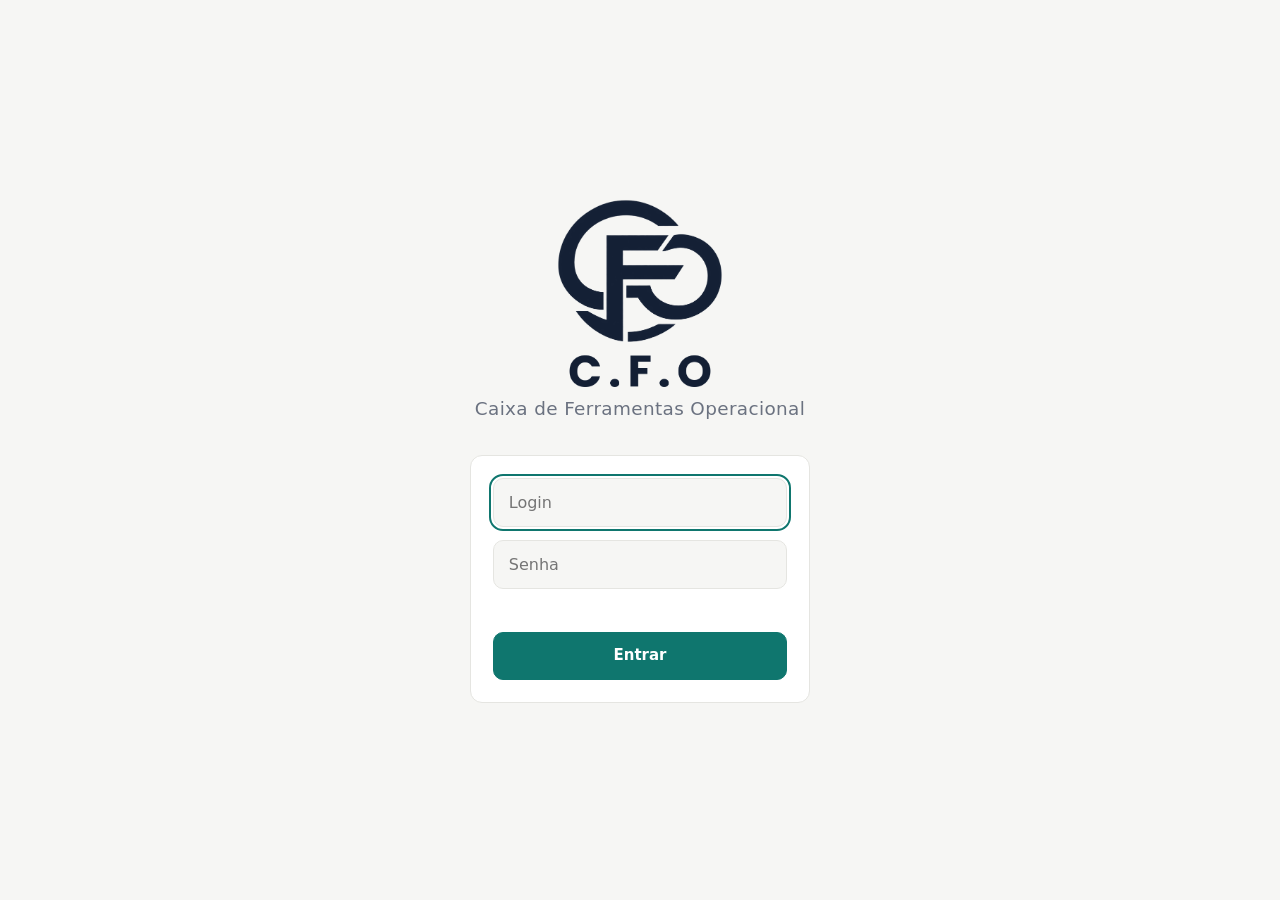
==== index.html @ c69ec6f8 "Add files via upload" ====
<!DOCTYPE html>
<html lang="pt-BR">
<head>
<meta charset="utf-8">
<meta name="viewport" content="width=device-width,initial-scale=1,viewport-fit=cover">
<title>C.F.O - Caixa de Ferramentas Operacional</title>
<meta name="theme-color" content="#0e1013" media="(prefers-color-scheme: dark)">
<meta name="theme-color" content="#f6f6f4" media="(prefers-color-scheme: light)">
<link rel="icon" type="image/png" sizes="64x64" href="[data-uri]">
<link rel="apple-touch-icon" href="[data-uri]">
<link rel="stylesheet" href="style.css?v=20261104r">
</head>
<body>
<div class="app">
  <aside class="rail" id="rail"></aside>
  <header class="bar">
    <button class="ico" id="back" aria-label="Voltar" hidden></button>
    <div class="crumb" id="crumb"></div>
    <div class="topbtns"><button id="imp" class="ghost">Importar planilhas</button><button id="env" class="ghost">☁️ Nuvem</button><button id="envS" class="ghost" hidden>☁️ Nuvem</button><button id="wlbtn" class="ghost">🔄 Sincronizar WL</button><button id="regbtn" class="ghost" hidden>📋 Registros</button></div>
    <button class="ico" id="more" aria-label="Mais opções"></button>
    <button class="ico" id="cfg" aria-label="Configurações" title="Configurações"></button>
  </header>
  <main id="home"></main>
  <nav class="tabbar" id="tabbar"></nav>
</div>
<div id="screens"></div>
<div class="fan" id="fan" role="menu"><div class="fl" id="fl"></div></div>

<!-- As bibliotecas de Excel (XLSX e ExcelJS) agora são baixadas só quando necessário: veja CFO.lib em core.js -->

<!-- Núcleo (manter nesta ordem) -->
<script src="core.js?v=20261104h"></script>
<script src="icones.js?v=20261103a"></script>
<script src="logo-dados.js?v=20261103b"></script>
<script src="login.js?v=20261103a"></script>
<script src="setores.js?v=20261031a"></script>
<script src="regras.js?v=20261103a"></script>
<script src="exportar.js?v=20261104r"></script>
<script src="planilhas.js?v=20261104q"></script>
<script src="importar-pasta.js?v=20261031a"></script>
<script src="supabase-config.js?v=20261031a"></script>
<script src="supabase-import.js?v=20261031a"></script>
<script src="supabase-enviar.js?v=20261031a"></script>
<script src="supabase-sync.js?v=20261101a"></script>
<script src="setor-sync.js?v=20261101a"></script>

<!-- Funções: um arquivo para cada. Para criar uma nova, adicione uma linha aqui -->
<script src="epi.js?v=20261104q"></script>
<script src="historico-movimentacao.js?v=20261031a"></script>
<script src="contratos.js?v=20261103g"></script>
<script src="requisicoes.js?v=20261104k"></script>
<script src="recebimento.js?v=20261103e"></script>
<script src="epis-por-contrato.js?v=20261103g"></script>
<script src="calculos-extras.js?v=20261103m"></script>
<script src="controle-gastos.js?v=20261103m"></script>
<script src="controle-mensal.js?v=20261103k"></script>
<script src="valores-epi.js?v=20261104q"></script>
<script src="foto-separacao.js?v=20261031a"></script>
<script src="gerador-identificacao.js?v=20261031a"></script>
<script src="contagem-estoque.js?v=20261031a"></script>
<script src="mapa-almoxarifado.js?v=20261031a"></script>
<script src="mapa-livre.js?v=20261031a"></script>
<script src="wl-config.js?v=20261031a"></script>
<script src="wl-sync.js?v=20261104q"></script>
<script src="automacao-nf.js?v=20261104q"></script>
<script src="painel.js?v=20261103g"></script>
<script src="online.js?v=20261031a"></script>
<script src="config-perfis.js?v=20261104r"></script>
<script src="registros.js?v=20261103h"></script>
<script src="notas-agenda.js?v=20261103i"></script>
<script src="assistente.js?v=20261103i"></script>

<!-- Gavetas e inicialização (sempre por último) -->
<script src="app.js?v=20261104p"></script>
</body>
</html>
---- style.css ----
/* ===== 1. Tokens (tema claro/escuro) ===== */
:root{--bg:#f6f6f4;--panel:#fff;--panel2:#eef3f2;--line:#e5e5e1;--accent:#0f766e;--on-accent:#fff;--text:#16181d;--muted:#6b7280;--warn:#b45309;--r:12px;--shadow:0 12px 32px rgba(16,24,40,.12);--rail-w:248px;--bar-h:64px;--tab-h:0px;
  box-sizing:border-box;padding-top:env(safe-area-inset-top,0px)}
@media (prefers-color-scheme:dark){:root:not([data-theme="light"]){--bg:#0e1013;--panel:#16191e;--panel2:#1d2229;--line:#262a31;--accent:#3dbfb3;--on-accent:#06201d;--text:#eceef2;--muted:#8d95a3;--warn:#f5b84a;--shadow:0 12px 32px rgba(0,0,0,.55)}}
:root[data-theme="dark"]{--bg:#0e1013;--panel:#16191e;--panel2:#1d2229;--line:#262a31;--accent:#3dbfb3;--on-accent:#06201d;--text:#eceef2;--muted:#8d95a3;--warn:#f5b84a;--shadow:0 12px 32px rgba(0,0,0,.55)}
html{scroll-padding-top:env(safe-area-inset-top,0px)}
/* ===== 2. Base ===== */
*{box-sizing:border-box;margin:0}
html,body{height:100%}
body{font:15px/1.45 system-ui,-apple-system,"Segoe UI",Roboto,sans-serif;background:var(--bg);color:var(--text);overflow:hidden;-webkit-font-smoothing:antialiased}
button{font:inherit;color:var(--on-accent);cursor:pointer;border:1px solid var(--accent);background:var(--accent);padding:.55rem .9rem;border-radius:10px}
button.danger:hover{border-color:#e5646b;color:#ff9aa0}
button.ghost{background:transparent;border-color:var(--line);color:var(--text)}
button.link,.act button,.x,.tabs button:not(.on),.subtabs button:not(.on){color:var(--text)}
button:focus-visible,input:focus-visible,select:focus-visible{outline:2px solid var(--accent);outline-offset:2px}
input,select,textarea{font:inherit;color:var(--text);background:var(--bg);border:1px solid var(--line);border-radius:10px;padding:.55rem .7rem;width:100%}
/* ===== 3. Estrutura (menu lateral, barra superior, barra inferior) ===== */
svg{width:20px;height:20px;flex:none;fill:none;stroke:currentColor;stroke-width:1.6;stroke-linecap:round;stroke-linejoin:round}
.app{height:100%;display:grid;grid-template-columns:var(--rail-w) 1fr;grid-template-rows:auto 1fr}
.rail{grid-row:1/3;display:flex;flex-direction:column;gap:4px;padding:20px 14px;border-right:1px solid var(--line);background:var(--panel)}
.brand{display:flex;align-items:center;gap:10px;padding:4px 10px 22px;font-weight:650;letter-spacing:.02em}
.brand small{display:block;font-weight:400;font-size:11px;color:var(--muted);letter-spacing:0;line-height:1.2}
.nav{display:flex;align-items:center;gap:12px;width:100%;padding:10px 12px;border:0;border-radius:10px;background:transparent;color:var(--muted);text-align:left;transition:background .15s,color .15s}
.nav:hover{background:var(--bg);color:var(--text)}
.nav.on,.nav[aria-expanded="true"]{background:var(--panel2);color:var(--accent)}
.nav b{font-weight:550;font-size:14px;flex:1}
.nav .chev{width:16px;height:16px;opacity:.5}
.rail .sp{flex:1}
.ver{padding:10px;border-top:1px solid var(--line);margin-top:8px;color:var(--muted);font-size:12px}
.bar{position:relative;z-index:20;display:flex;align-items:center;gap:12px;min-height:var(--bar-h);padding:12px 32px;border-bottom:1px solid var(--line);background:var(--bg)}
.crumb{flex:1;min-width:0;font-size:14px;color:var(--muted);white-space:nowrap;overflow:hidden;text-overflow:ellipsis}
.crumb b{color:var(--text);font-weight:600}
.topbtns{display:flex;gap:8px;align-items:center}
.topbtns button{padding:.45rem .8rem;font-size:14px}
.ico{width:38px;height:38px;padding:0;border-radius:10px;display:grid;place-items:center;border:1px solid var(--line);background:var(--panel);color:var(--muted)}
.ico:hover{color:var(--text)}
#back[hidden]{display:none}
#home{overflow:auto;min-height:0;padding:32px}
.wrap{max-width:1120px;margin:0 auto}
.wrap h1{font-size:26px;font-weight:650;letter-spacing:-.01em}
.sub{color:var(--muted);margin-top:2px}
.cols{display:grid;grid-template-columns:repeat(auto-fit,minmax(260px,1fr));gap:16px;margin-top:24px}
.cols .card h3{font-size:15px;font-weight:600;display:flex;align-items:center;gap:10px}
.cols .card h3 svg{color:var(--accent)}
.short{display:flex;flex-direction:column;gap:2px;margin-top:10px}
.short button{display:flex;justify-content:space-between;align-items:center;margin:0 -10px;padding:9px 10px;border:0;border-radius:8px;background:transparent;color:var(--text);font-size:14px;text-align:left}
.short button:hover{background:var(--bg)}
.short svg{width:14px;height:14px;opacity:.4}
.tabbar{display:none}
.short button:disabled,.fan.open .fi:disabled{opacity:.45;cursor:not-allowed}
.short button:disabled:hover{background:transparent}
.fi:disabled:hover{border-color:var(--line);color:var(--text)}
/* ===== 4. Telas das funções (abrem sobre a área principal) ===== */
.screen{position:fixed;top:var(--bar-h);left:var(--rail-w);right:0;bottom:0;background:var(--bg);overflow:auto;z-index:10}
.screen>header{display:none}
.body{padding:28px 32px;max-width:1120px;margin:auto}
/* ===== 5. Hub de subgavetas ===== */
.hub{position:relative;width:min(94vw,calc(100dvh - 120px));max-width:900px;aspect-ratio:1;margin:0 auto;container-type:inline-size}
.core{position:absolute;left:50%;top:50%;width:30%;aspect-ratio:1;transform:translate(-50%,-50%);display:grid;place-items:center;text-align:center;font-weight:700;font-size:max(12px,3.6cqw);background:var(--panel2);border:2px solid var(--accent);border-radius:var(--r);padding:.4rem}
.orb{position:absolute;width:26%;aspect-ratio:1;transform:translate(-50%,-50%);border-radius:50%;padding:.3rem;font-size:max(10px,3.2cqw);line-height:1.15;background:var(--panel);border:1px solid var(--accent)}
.orb:hover{background:var(--accent)}
.orb.off{border:1px dashed var(--line);color:var(--muted);cursor:default;background:transparent}
/* ===== 6. Planilhas ===== */
.cards{display:grid;grid-template-columns:repeat(auto-fit,minmax(130px,1fr));gap:.7rem;margin-bottom:1rem}
.card{background:var(--panel);border:1px solid var(--line);border-radius:var(--r);padding:.8rem}
.card small{color:var(--muted)}.card b{display:block;font-size:1.4rem;margin-top:.2rem}
.card.warn b{color:var(--warn)}
.bar{display:flex;flex-wrap:wrap;gap:.5rem;margin-bottom:.8rem}
.bar input[type=search]{flex:1;min-width:140px}
.tw{overflow-x:auto;border:1px solid var(--line);border-radius:var(--r)}
table{width:100%;border-collapse:collapse;font-size:.9rem}
th,td{padding:.6rem .7rem;text-align:left;border-bottom:1px solid var(--line);white-space:nowrap}
th{background:var(--panel);color:var(--muted);font-weight:600}
.act{text-align:right}.act button{padding:.25rem .5rem;margin-left:.2rem;background:transparent;border-color:var(--line)}
.empty{text-align:center;color:var(--muted);padding:1.5rem}
.log{margin-top:1rem;color:var(--muted);font-size:.85rem}.log li{margin-left:1rem}
/* ===== 7. Diálogo ===== */
dialog{margin:auto;width:min(92vw,420px);background:var(--panel);color:var(--text);border:1px solid var(--accent);border-radius:var(--r);padding:1.2rem}
dialog::backdrop{background:rgba(3,8,18,.7)}
dialog label{display:block;margin:.6rem 0;color:var(--muted);font-size:.85rem}
dialog label>*{margin-top:.25rem;color:var(--text)}
.row{display:flex;justify-content:flex-end;gap:.5rem;margin-top:1rem}

/* ===== 8. Hub centralizado na tela ===== */
.body.center{display:flex;align-items:center;justify-content:center;min-height:calc(100dvh - 64px);max-width:none}

/* ===== 9. Foto de Separação ===== */
.foto{display:flex;gap:.8rem;align-items:center;padding:.6rem;margin-bottom:.6rem;background:var(--panel);border:1px solid var(--line);border-radius:var(--r);cursor:pointer}
.foto:hover{border-color:var(--accent)}
.foto img{width:84px;height:84px;object-fit:cover;border-radius:10px;flex:none}
.full img,.prev{display:block;max-width:100%;max-height:70vh;margin:0 auto;border-radius:10px}
.full p{margin:.8rem 0}
.btn{display:inline-block;padding:.55rem .9rem;border-radius:10px;background:var(--accent);color:var(--text);text-decoration:none}

/* ===== 10. Gerador de Identificação ===== */
.ed label{display:block;margin:.9rem 0 .3rem;color:var(--muted);font-size:.85rem}
.ed .ck{display:flex;gap:.5rem;align-items:center;margin:0;padding:.35rem;color:var(--text)}
.ed .ck input{width:auto}.ed .ck span{color:var(--muted);font-size:.8rem}
.rowin{display:flex;gap:.4rem;margin-bottom:.4rem}.rowin button{padding:.3rem .6rem}
.photo{display:flex;gap:.8rem;align-items:center}
.photo img{width:96px;height:96px;object-fit:contain;background:#fff;border-radius:10px}
.clist{max-height:240px;overflow:auto;border:1px solid var(--line);border-radius:10px;padding:.3rem;margin-bottom:.6rem}
.pv{overflow:hidden}.pv .fp{transform-origin:top left}
/* Ficha A4 (modelo do PDF) */
.fp{width:794px;box-sizing:border-box;padding:48px 60px;background:#fff;color:#0f172a;font-family:Arial,Helvetica,sans-serif;-webkit-print-color-adjust:exact;print-color-adjust:exact}
.fp h1{margin:0 0 16px;padding-bottom:14px;text-align:center;font-size:25px;border-bottom:2px solid #0f172a}
.fp-row{display:grid;gap:14px;margin-bottom:14px}
.fp-row.fp-top{grid-template-columns:1fr 1fr;height:292px}
.fp-row.fp-bottom{grid-template-columns:325fr 439fr;min-height:325px}
.fp-box{border:2px solid #0f172a;border-radius:10px;padding:12px;overflow:hidden;box-sizing:border-box}
.fp-box h2{margin:0 0 12px;padding-bottom:6px;border-bottom:3px solid #2563eb;font-size:15px;letter-spacing:.03em}
.fp-photo{display:flex;flex-direction:column;padding:8px}
/* A foto fica dentro da caixa, de qualquer tamanho: posição absoluta evita que a imagem "empurre" a caixa e seja cortada */
.fp-img{flex:1;min-height:0;position:relative}
.fp-img img{position:absolute;inset:0;margin:auto;max-width:100%;max-height:100%;width:auto;height:auto;object-fit:contain}
.fp-ca{margin-top:8px;padding:8px;background:#0f172a;color:#fff;text-align:center;font-weight:700;font-size:20px;letter-spacing:.06em;border-radius:6px}
.fp ol{margin:0;padding:0;list-style:none;counter-reset:n}
.fp ol li{counter-increment:n;margin:0 0 10px;font-weight:700;font-size:16px}
.fp ol li::before{content:counter(n) ". "}
.fp ul{margin:0;padding-left:18px;font-size:12.5px;line-height:1.35}.fp ul li{margin-bottom:12px}
.fp-chips{display:grid;grid-template-columns:repeat(5,1fr);gap:6px}
.fp-chips span{padding:5px 0;background:#eef3fb;border:1px solid #d5deee;border-radius:5px;text-align:center;font-weight:700;font-size:11px}
.fp-rev{width:270px;margin:0 0 0 auto;padding:6px 10px;border:1.5px solid #0f172a;border-radius:6px;text-align:center;font-weight:700;font-size:16px}
/* Impressão: só a ficha, em A4 */
#printArea{display:none}
@media print{@page{size:A4;margin:0}body>*:not(#printArea){display:none!important}#printArea{display:block}html,body{display:block;background:#fff;min-height:0!important;height:auto!important;overflow:visible}#printArea{break-after:avoid;page-break-after:avoid}}

/* ===== 11. Requisições e EPIs por contrato ===== */
.sec{margin:1.4rem 0 .6rem;font-size:1rem}
details{background:var(--panel);border:1px solid var(--line);border-radius:var(--r);padding:.6rem .8rem;margin-bottom:.5rem}
summary{cursor:pointer}details .tw{margin-top:.6rem}
.chk{display:flex;align-items:center;gap:.4rem;color:var(--muted);font-size:.85rem}.chk input{width:auto}
/* Tabelas: nome do item quebra em várias linhas (cabe melhor no celular) */
td:first-child{white-space:normal;min-width:130px}
.tw table{font-size:.82rem}.tw th,.tw td{padding:.5rem .45rem}

.bar select{width:auto;flex:none}

/* Resumo do solicitante: nome à esquerda, valor gasto à direita */
summary.sum{display:flex;justify-content:space-between;align-items:center;gap:1.5rem;list-style:none}
summary.sum::-webkit-details-marker{display:none}
summary.sum .val{color:var(--accent);font-weight:700;white-space:nowrap;margin-left:auto}

/* ===== 12. Controle de gastos ===== */
.tabs{display:flex;flex-wrap:wrap;gap:.5rem;margin-bottom:.8rem;align-items:center}.tabs button.on{background:var(--accent);border-color:var(--accent)}
.chart svg{display:block;max-width:none}
/* Ranking: nome completo (quebra em linhas) + valor na mesma linha, barra embaixo */
.hbars{display:grid;gap:.7rem;margin-bottom:.8rem}
.hb{display:grid;grid-template-columns:1fr auto;column-gap:.6rem;row-gap:.25rem;align-items:baseline;font-size:.82rem}
.hl{grid-column:1;overflow-wrap:anywhere;line-height:1.25}
.hv{grid-column:2;color:var(--muted);white-space:nowrap;text-align:right}
.ht{grid-column:1/-1;height:.55rem;background:var(--panel);border:1px solid var(--line);border-radius:6px;overflow:hidden}
.ht i{display:block;height:100%;background:var(--accent)}
.tw+h3.sec{margin-top:1.6rem}
.topbtns{display:flex;flex-wrap:wrap;gap:.5rem;justify-content:flex-end}
.chart{margin-bottom:.8rem}
.legend{display:flex;flex-wrap:wrap;gap:.9rem;font-size:.8rem;color:var(--muted);margin-bottom:.4rem}
.legend i{display:inline-block;width:.8rem;height:.8rem;border-radius:3px;margin-right:.35rem;vertical-align:-1px}
.up{color:#4cc38a}.down{color:#ff8a8f}
.card small.up,.card small.down{display:block}
.tag{display:inline-block;padding:.1rem .5rem;border-radius:999px;border:1px solid var(--line);font-size:.75rem;color:var(--muted)}
.tag.bad{color:#ff8a8f;border-color:#ff8a8f}.tag.warn{color:var(--warn);border-color:var(--warn)}.tag.ok{color:#4cc38a;border-color:#4cc38a}
table.heat td{text-align:center;font-size:.75rem;min-width:52px}table.heat td:first-child{text-align:left;background:none}
.card small{display:block}

/* ===== Controle de gastos: painéis em grade ===== */
.kpis{grid-template-columns:repeat(auto-fit,minmax(150px,1fr));margin-bottom:1rem}
.kpis .card{padding:.7rem .8rem}.kpis .card b{font-size:1.2rem}.kpis .card small:last-child{margin-top:.2rem}
.dash{display:grid;grid-template-columns:repeat(12,minmax(0,1fr));gap:1rem}
.pn{grid-column:span 12;background:var(--panel);border:1px solid var(--line);border-radius:var(--r);padding:.9rem 1rem;min-width:0}
.pn.w8{grid-column:span 8}.pn.w4{grid-column:span 4}.pn.w6{grid-column:span 6}
.pn>header{display:flex;justify-content:space-between;align-items:center;gap:.6rem;flex-wrap:wrap;margin-bottom:.7rem}
.pn>header h3{font-size:.95rem}.pn>header small{color:var(--muted)}
.pn .tw{border:0;border-radius:0}
.pn .chart{border:0}
.pn .hbars{margin-bottom:0}
.scroll{max-height:380px;overflow:auto;border:1px solid var(--line);border-radius:10px}
.scroll table th{position:sticky;top:0;z-index:1}
.subtabs{display:flex;flex-wrap:wrap;gap:.35rem}
.subtabs button{padding:.3rem .7rem;font-size:.82rem;border-radius:999px}.subtabs button.on{background:var(--accent);border-color:var(--accent)}
.sit{display:grid;grid-template-columns:repeat(auto-fit,minmax(70px,1fr));gap:.5rem;text-align:center}
.sit>div{background:var(--bg);border:1px solid var(--line);border-radius:10px;padding:.5rem .3rem}.sit b{display:block;font-size:1.3rem;margin-bottom:.2rem}
.urg{margin-top:.7rem;display:grid;gap:.35rem;font-size:.82rem}
.urg>div{display:flex;justify-content:space-between;align-items:flex-start;gap:.6rem;border-bottom:1px solid var(--line);padding-bottom:.3rem}
.urg span{overflow-wrap:anywhere}.urg small{color:var(--muted);text-align:right}
@media(max-width:860px){.pn.w8,.pn.w4,.pn.w6{grid-column:span 12}}
[hidden]{display:none!important}

/* ===== Exportar (Excel/PDF) e importar ===== */
.bar .exp{margin-left:auto;display:flex;gap:.5rem}
dialog.imp button{display:block;width:100%;margin-top:.5rem;text-align:left}
dialog.imp .log{margin:.2rem 0 .6rem}
dialog.imp button.ghost{text-align:center}
/* Relatório de impressão do Controle de gastos (A4 paisagem) */
.rel{font-family:Arial,Helvetica,sans-serif;color:#0f172a;background:#fff;font-size:10pt;-webkit-print-color-adjust:exact;print-color-adjust:exact}
.rel h1{font-size:16pt;margin:0 0 .2rem}.rel h2{font-size:12pt;margin:1rem 0 .4rem;border-bottom:2px solid #2563eb;padding-bottom:.2rem}.rel h3{font-size:10.5pt;margin:0;break-after:avoid}
.rel .meta{color:#475569;font-size:9pt;margin:.15rem 0}
.rel .cards{display:grid;grid-template-columns:repeat(3,1fr);gap:6px;margin:.6rem 0}
.rel .card{background:#f1f5f9;border:1px solid #cbd5e1;border-radius:6px;padding:6px 8px;break-inside:avoid}
.rel .card small{color:#475569;font-size:8pt}.rel .card b{font-size:12pt;color:#0f172a;margin-top:2px}
.rel .dash{display:grid;grid-template-columns:repeat(12,1fr);gap:8px;grid-auto-flow:dense}
.rel .pn{grid-column:span 6;background:#fff;border:1px solid #cbd5e1;border-radius:6px;padding:8px;break-inside:avoid}
.rel .pn.w8,.rel .pn.w12{grid-column:span 12}
.rel .pn>header{margin-bottom:6px}.rel .pn>header small{color:#475569}
.rel .tw{overflow:visible;border:0}
.rel .tw svg{min-width:0!important;width:100%!important;max-width:100%}
.rel .legend{color:#475569}
.rel table{font-size:8pt}.rel th,.rel td{white-space:normal;border-bottom:1px solid #e2e8f0;padding:3px 5px;color:#0f172a}
.rel th{background:#e2e8f0;color:#334155}.rel thead{display:table-header-group}.rel tr{break-inside:avoid}
.rel table.heat td{min-width:0;font-size:7pt}
.rel .ht{background:#e2e8f0;border-color:#cbd5e1}.rel .hv{color:#475569}
.rel .sit>div{background:#f8fafc;border-color:#cbd5e1}
.rel .urg>div{border-color:#e2e8f0}.rel .urg small{color:#475569}
.rel .tag{color:#475569;border-color:#94a3b8}.rel .tag.bad{color:#b91c1c;border-color:#b91c1c}.rel .tag.warn{color:#b45309;border-color:#b45309}.rel .tag.ok{color:#15803d;border-color:#15803d}
.rel .up{color:#15803d}.rel .down{color:#b91c1c}
.rel .log{color:#475569;font-size:8pt}
.rel .sub{margin:.8rem 0 .3rem;font-size:10.5pt;font-weight:700;break-after:avoid}

/* ===== 13. Contagem de estoque ===== */
.big{display:block;width:100%;padding:1rem;margin-bottom:1rem;font-size:1.05rem;font-weight:600}
.up{color:#4cd08a}.dn{color:#ff6b73}.card.up b{color:#4cd08a}.card.dn b{color:#ff6b73}
.nv{display:inline-block;padding:0 .4rem;border-radius:6px;background:var(--accent);font-size:.7rem;vertical-align:middle}
.crow{display:flex;gap:.8rem;align-items:center;justify-content:space-between;padding:.6rem .8rem;margin-bottom:.5rem;background:var(--panel);border:1px solid var(--line);border-radius:var(--r)}
.crow small{color:var(--muted)}.crow input{width:110px;flex:none;text-align:right}
.sticky-bot{position:sticky;bottom:0;padding:.7rem 0;background:var(--bg)}.sticky-bot button{width:100%;padding:.8rem}
.foto.cnt{justify-content:space-between}.foto.cnt small{color:var(--muted)}.vr{font-weight:700;white-space:nowrap}
.gr{background:var(--panel);border:1px solid var(--line);border-radius:var(--r);padding:.4rem;margin-bottom:.8rem}.gr svg{display:block;width:100%;height:auto}
/* PDF da contagem (impressão A4 com fundo branco) */
.cnt-pdf{padding:14mm;color:#111;font-family:Arial,Helvetica,sans-serif;font-size:11px}
.cnt-pdf h1{font-size:20px;margin:0}.cnt-pdf .sub{color:#555;margin:2px 0 12px}.cnt-pdf h2{font-size:14px;margin:14px 0 6px}
.cnt-pdf .gr{background:#fff;border:0;padding:0;margin-bottom:10px;break-inside:avoid}
.cnt-pdf table{width:100%;border-collapse:collapse}.cnt-pdf thead{display:table-header-group}.cnt-pdf tr{break-inside:avoid}
.cnt-pdf th,.cnt-pdf td{padding:3px 5px;border-bottom:1px solid #ccc;color:#111;font-size:10px;white-space:normal;text-align:left}
.cnt-pdf th{background:#e6ecf7;font-weight:700}.cnt-pdf td.n{text-align:right}
@media print{.cnt-pdf{-webkit-print-color-adjust:exact;print-color-adjust:exact}}


/* ===== 14. Leque ===== */
.fan{position:fixed;z-index:30;left:0;top:0;width:260px;visibility:hidden;pointer-events:none}
.fan.open{visibility:visible;pointer-events:auto}
.fl{position:relative;display:flex;flex-direction:column;gap:8px;padding-left:22px}
.fl::before{content:"";position:absolute;left:0;top:22px;bottom:22px;width:1.5px;background:var(--accent);opacity:.55;transform-origin:top;transform:scaleY(0);transition:transform .28s ease}
.fan.open .fl::before{transform:none}
.fi{position:relative;display:flex;align-items:center;gap:10px;min-height:44px;width:100%;padding:0 14px;border-radius:10px;background:var(--panel);color:var(--text);border:1px solid var(--line);box-shadow:var(--shadow);font-size:14px;text-align:left;opacity:0;transform:translateX(-12px) scale(.96);transform-origin:left center;transition:opacity .2s ease,transform .2s ease,border-color .15s;transition-delay:var(--d,0ms)}
.fi::before{content:"";position:absolute;left:-22px;top:50%;width:22px;height:1.5px;background:var(--accent);opacity:.55}
.fan.open .fi{opacity:1;transform:none}
.fi:hover{border-color:var(--accent);color:var(--accent)}
.fi svg{width:16px;height:16px;color:var(--muted)}
.fi:hover svg{color:var(--accent)}
@media (prefers-reduced-motion:reduce){.fi,.fl::before{transition:none}}

/* ===== Celular (até 900px): barra inferior no lugar do menu lateral ===== */
@media (max-width:900px){
  .app{grid-template-columns:1fr;grid-template-rows:auto 1fr auto}
  .rail{display:none}
  .crumb .p{display:none}
  .bar{padding:10px 16px;gap:10px}
  .topbtns{right:12px}
  #home{padding:20px 16px}
  .wrap h1{font-size:22px}
  .tabbar{display:grid;grid-template-columns:repeat(4,1fr);position:relative;z-index:20;border-top:1px solid var(--line);background:var(--panel);padding:6px 6px calc(6px + env(safe-area-inset-bottom,0px))}
  .tabbar .nav{flex-direction:column;gap:3px;padding:8px 2px;text-align:center;align-items:center}
  .tabbar .nav b{font-size:11px;flex:none}
  .tabbar .chev{display:none}
  .screen{left:0;bottom:var(--tab-h)}
  .body{padding:16px}
  .fan{width:min(260px,calc(100vw - 24px))}
}

/* ===== 15. Login ===== */
#login{position:fixed;inset:0;z-index:1000;background:var(--bg);overflow:auto;display:flex;flex-direction:column;align-items:center;gap:clamp(1rem,4vh,2rem);padding:1.5rem 0}
#login[hidden]{display:none}
body.locked{overflow:hidden}
.lg-top{text-align:center;padding:0 1rem;margin-top:auto}
.lg-img{display:block;margin:0 auto;height:clamp(120px,22vh,190px);width:auto}
.lg-tag{margin:.6rem 0 0;font-size:clamp(.95rem,3.6vw,1.15rem);font-weight:500;color:var(--muted);letter-spacing:.02em}
.lg-card{margin-bottom:auto;width:min(88vw,340px);display:flex;flex-direction:column;gap:.8rem;background:var(--panel);border:1px solid var(--line);border-radius:var(--r);padding:1.4rem}
.lg-card input{padding:.75rem .9rem;font-size:1rem}
.lg-card button{padding:.75rem;font-weight:600}
.lg-card button:disabled{opacity:.6;cursor:wait}
.lg-err{min-height:1.2em;color:#ff9aa0;font-size:.9rem;text-align:center}

/* ===== 16. Janela de exportação ===== */
dialog.expd{width:min(92vw,360px)}
.expd h3{margin-bottom:.7rem}
.expd label{display:flex;align-items:center;gap:.5rem;margin:.35rem 0;color:var(--text);font-size:.95rem}
.expd label>*{margin-top:0}
.expd input[type=checkbox],.expd input[type=radio]{width:1.1rem;height:1.1rem;flex:none}
.expd .fmt{display:flex;gap:1rem;margin-bottom:.8rem}
.expd .lst-h{display:flex;justify-content:space-between;align-items:center;color:var(--muted);font-size:.8rem;margin:.5rem 0 .2rem}
.expd .link{background:none;border:0;color:var(--accent);padding:0;font-size:.8rem;text-decoration:underline}
.expd .lst{max-height:34vh;overflow:auto;border:1px solid var(--line);border-radius:8px;padding:.3rem .6rem}
.expd .chk{margin-top:.8rem;font-size:.85rem}
.expd .acts{display:flex;gap:.5rem;margin-top:1rem}
.expd .acts button{flex:1}
.expd .acts button:disabled{opacity:.5}

/* ===== 17. Texto "Para que serve" ===== */
details.sobre{margin-bottom:.8rem;border:1px solid var(--line);border-radius:10px;padding:.5rem .8rem;background:var(--panel)}
details.sobre summary{cursor:pointer;color:var(--muted);font-size:.9rem}
details.sobre p{margin:.5rem 0 0;font-size:.9rem;line-height:1.4}

/* Foto de separação: marcar como retirado */
.foto{position:relative}
.foto .fchk{display:flex;align-items:center;justify-content:center;padding:.5rem;margin:-.5rem 0 -.5rem -.3rem;flex:none;cursor:pointer}
.foto .fchk input{width:26px;height:26px;margin:0;cursor:pointer;accent-color:#2ecc71}
.foto .fimg{position:relative;display:block;flex:none;width:84px;height:84px}
.foto.ret .fimg img{opacity:.5}
.foto.ret .fimg::after{content:"";position:absolute;inset:0;border-radius:10px;background:linear-gradient(to top right,transparent calc(50% - 2px),#2ecc71 calc(50% - 2px),#2ecc71 calc(50% + 2px),transparent calc(50% + 2px))}
.foto.ret .ftxt{text-decoration:line-through;opacity:.6}
.foto .fok{position:absolute;top:.4rem;right:.6rem;color:#2ecc71;font-weight:700;font-size:.8rem;text-align:right;line-height:1.1;text-shadow:0 0 4px rgba(0,0,0,.6)}
.foto .fok small{display:block;font-weight:400;font-size:.65rem;opacity:.85}
.okt{color:#2ecc71}

/* ===== Mapa almoxarifado ===== */
.mp-bar{display:flex;gap:.5rem;align-items:center}.mp-bar input{flex:1}
.mp-bar #mg{font-size:1.15rem;padding:.45rem .7rem}.mp-bar #mg.on{background:var(--accent);color:var(--on-accent);border-color:var(--accent)}
.mp-edit{display:flex;gap:.6rem;align-items:center;justify-content:space-between;margin:.6rem 0;padding:.55rem .8rem;border:1px dashed var(--accent);border-radius:10px;color:var(--accent);font-size:.9rem}
.mp-sum{margin:.5rem 0;color:var(--muted);font-size:.85rem}
button.lnk{background:none;border:0;padding:0;color:var(--accent);text-decoration:underline;font-size:inherit;cursor:pointer}button.lnk.on{font-weight:700}
.mut{color:var(--muted)}
.mp-res{display:grid;gap:.5rem;margin:.6rem 0;max-height:36vh;overflow:auto}
.mp-it{border:1px solid var(--line);border-radius:10px;padding:.6rem .75rem;background:var(--panel);cursor:pointer}
.mp-it.on{border-color:#f59e0b;box-shadow:0 0 0 2px rgba(245,158,11,.25)}
.mp-t{display:flex;flex-direction:column;gap:2px}.mp-t small{color:var(--muted)}
.mp-ls{display:flex;flex-wrap:wrap;gap:.4rem;margin-top:.45rem;align-items:center}
.mp-loc{background:transparent;color:var(--text);border:1px solid var(--line);padding:.3rem .55rem;font-size:.8rem;border-radius:999px}
.mp-loc:hover{border-color:#f59e0b}.mp-def{padding:.25rem .55rem;font-size:.78rem}
.mp-pn{margin:.7rem 0;border:1px solid var(--accent);border-radius:var(--r);padding:.8rem;background:var(--panel)}
.mp-pn header{display:flex;justify-content:space-between;align-items:center;gap:.5rem;margin-bottom:.5rem}
.mp-pn header button{padding:.25rem .6rem}
.mp-and{display:grid;grid-template-columns:72px 1fr;gap:.4rem .6rem;padding:.5rem;border:1px solid var(--line);border-radius:8px;margin-top:.35rem;align-items:center}
.mp-and.hit{border-color:#f59e0b;background:rgba(245,158,11,.1)}
.mp-an{font-weight:600;font-size:.85rem;color:var(--muted)}
.mp-its{display:flex;flex-wrap:wrap;gap:.3rem}
.mp-chip{display:inline-flex;align-items:center;gap:.3rem;padding:.2rem .55rem;border:1px solid var(--line);border-radius:999px;font-size:.8rem;background:var(--bg)}
.mp-chip.hit{border-color:#f59e0b;font-weight:700}
.mp-chip .x{background:none;border:0;color:#ff6b73;padding:0 .1rem;font-size:.8rem}
.mp-add{grid-column:1/-1;display:flex;gap:.4rem}.mp-add input{flex:1}.mp-add button{padding:.4rem .8rem}
.mp-map{overflow-x:auto;padding:.6rem;border-radius:var(--r);background:#3f4348;display:flex;flex-direction:column;gap:0}
.mp-fil{min-width:760px}
.mp-nome{flex:none;width:96px;align-self:center;padding:0 .35rem;font-size:.72rem;font-weight:700;color:#eef6ec;white-space:nowrap;overflow:hidden;text-overflow:ellipsis}
.mp-grade{display:flex;gap:2px;padding:3px;border:2px solid #d93b3b;border-radius:6px;background:#2f7d32}
.mp-c{flex:1;min-width:26px;height:38px;padding:0;border:1px solid rgba(0,0,0,.35);border-radius:4px;background:#3b8f3f;color:#fff;font-size:.72rem;position:relative;line-height:1}
.mp-c.has{background:#1f5a23;font-weight:700}
.mp-c.gap{margin-right:8px}
.mp-c.sel{outline:2px solid #fff;outline-offset:1px}
.mp-c.hit{background:#f59e0b;color:#1a1200;border-color:#b45309;animation:mpp 1.2s ease-in-out infinite}
.mp-c i{position:absolute;left:0;right:0;bottom:1px;font-style:normal;font-size:.55rem;font-weight:700}
@keyframes mpp{50%{box-shadow:0 0 0 4px rgba(245,158,11,.45)}}
.mp-cor{text-align:center;padding:.55rem;border-radius:6px;background:#6b7076;color:#fff;font-size:.8rem;letter-spacing:.12em;text-transform:uppercase;min-width:760px}
.mp-leg{display:flex;flex-wrap:wrap;gap:.4rem .9rem;align-items:center;margin:.5rem 0;color:var(--muted);font-size:.78rem}
.mp-leg .lg{display:inline-block;width:12px;height:12px;border-radius:3px;margin-right:-.5rem}
.mp-leg .c1{background:#3b8f3f}.mp-leg .c2{background:#1f5a23}.mp-leg .c3{background:#f59e0b}.mp-leg .c4{background:#6b7076}
dialog.mp-dlg{width:min(96vw,560px)}
.mp-lay{display:grid;gap:.4rem;margin:.6rem 0;max-height:46vh;overflow:auto}
.mp-lr{display:flex;gap:.35rem;align-items:center;flex-wrap:wrap}.mp-lr>input{flex:1;min-width:110px}
.mp-lr label{margin:0;display:flex;align-items:center;gap:.25rem;font-size:.75rem}.mp-lr label input{width:58px;margin:0;padding:.35rem}
.mp-lr button{padding:.3rem .55rem}
dialog.mp-dlg .row{display:flex;gap:.5rem;flex-wrap:wrap;justify-content:flex-end;margin-top:.6rem}

/* 3D */
.mp-3d{margin-top:.6rem;border-radius:var(--r);overflow:hidden;background:#23272d;border:1px solid var(--line)}
.mp-3d[hidden]{display:none}
.mp-3d canvas{width:100%;height:62vh;min-height:340px;display:block;touch-action:none;cursor:grab}.mp-3d canvas:active{cursor:grabbing}
.mp-3dbar{display:flex;gap:.5rem;flex-wrap:wrap;align-items:center;padding:.5rem .7rem;background:#1c1f24;color:#aeb6c4;font-size:.75rem}
.mp-3dbar button{padding:.3rem .65rem;font-size:.8rem;color:#e5e8ec}
.mp-bar #m3{padding:.45rem .7rem}.mp-bar #m3.on{background:var(--accent);color:var(--on-accent);border-color:var(--accent)}
#mp-2d[hidden]{display:none}

/* ===== Mapa 3D: sem sugestões ===== */
.mp-st{display:flex;flex-wrap:wrap;gap:.4rem .8rem;align-items:center;justify-content:space-between;margin:.6rem 0;padding:.55rem .75rem;border:1px solid #f59e0b;border-radius:10px;background:var(--panel)}
.mp-nav{display:flex;gap:.4rem;align-items:center;font-size:.8rem;color:var(--muted)}.mp-nav button{padding:.15rem .55rem}
.mp-sg{padding:.2rem .6rem;font-size:.8rem;margin-left:.3rem}.mp-sg.on{background:var(--accent);color:var(--on-accent);border-color:var(--accent)}

.mp-3d canvas{height:50vh;min-height:320px}

/* Mapa 3D no celular: barra de pesquisa sobre o modelo */
.mp-3d{position:relative}
.mp-3d .mp-bar{position:absolute;top:.5rem;left:.5rem;right:.5rem;z-index:3;margin:0;padding:.4rem;border-radius:12px;background:rgba(28,31,36,.85);backdrop-filter:blur(4px)}

/* ===== Início: Painel gerencial ===== */
.pg-grid{display:grid;grid-template-columns:repeat(2,minmax(0,1fr));gap:14px;align-items:stretch}
.pg-t{display:flex;flex-direction:column;gap:12px;min-width:0;padding:16px 18px;background:var(--panel);border:1px solid var(--line);border-radius:var(--r)}
.pg-t>header{display:flex;align-items:center;gap:8px;min-height:24px}
.pg-t h3{flex:1;font-size:12px;font-weight:600;letter-spacing:.06em;text-transform:uppercase;color:var(--muted)}
.pg-c{min-width:22px;padding:1px 7px;border-radius:999px;background:var(--panel2);color:var(--accent);font-size:12px;font-weight:650;text-align:center}
button.pg-a{padding:2px 6px;border:0;border-radius:6px;background:transparent;color:var(--accent);font-size:13px}
button.pg-a::after{content:" →"}
button.pg-a:hover{background:var(--panel2)}
.pg-vazio{color:var(--muted);font-size:14px;padding:6px 0}
/* 1) Aguardando retirada */
.pg-list{display:flex;flex-direction:column;max-height:216px;overflow:auto;margin:0 -6px;padding:0 6px}
.pg-r{display:flex;align-items:center;gap:10px;min-height:44px;padding:6px 0;border-bottom:1px solid var(--line);transition:opacity .25s,transform .25s}
.pg-r:last-child{border-bottom:0}
.pg-r.sai{opacity:0;transform:translateX(14px)}
.pg-n{flex:1;min-width:0;overflow:hidden;text-overflow:ellipsis;white-space:nowrap;font-size:15px}
.pg-n b{font-weight:650;font-variant-numeric:tabular-nums}
.pg-r small{color:var(--muted);font-size:12px;white-space:nowrap}
.pg-r small.late{color:var(--warn)}
.pg-r input{flex:none;width:26px;height:26px;margin:0;padding:0;cursor:pointer;accent-color:var(--accent)}
/* 2) Gasto do mês */
/* 3) Estoque */
/* 4) Últimas requisições */
.pg-stack{position:relative;height:196px;overflow:hidden}
.pg-u{display:flex;flex-direction:column;justify-content:center;gap:2px;height:60px;margin-bottom:8px;padding:0 14px;border:1px solid var(--line);border-radius:10px;background:var(--bg)}
.pg-u>div{display:flex;align-items:baseline;gap:8px;min-width:0}
.pg-u b{font-variant-numeric:tabular-nums}
.pg-u span{overflow:hidden;text-overflow:ellipsis;white-space:nowrap;font-size:14px;color:var(--muted)}
.pg-u small{color:var(--muted);font-size:12px;white-space:nowrap;overflow:hidden;text-overflow:ellipsis}
.pg-u.ent{animation:pgEnt .55s cubic-bezier(.2,.8,.2,1) both}
.pg-u.desc{animation:pgDesc .55s cubic-bezier(.2,.8,.2,1) both}
.pg-u.ghost{animation:pgSai .55s ease both;pointer-events:none}
@keyframes pgEnt{from{opacity:0;transform:translateY(-68px) scale(.97);border-color:var(--accent)}to{opacity:1;transform:none}}
@keyframes pgDesc{from{transform:translateY(-68px)}to{transform:none}}
@keyframes pgSai{from{opacity:1;transform:translateY(-68px)}to{opacity:0;transform:none}}

@media (prefers-reduced-motion:reduce){.pg-u.ent,.pg-u.desc,.pg-u.ghost,.pg-r{animation:none;transition:none}}

/* ===== Painel: um único quadro com divisórias (sobrepõe o estilo anterior) ===== */
.pg-grid{gap:1px;background:var(--line);border:1px solid var(--line);border-radius:var(--r);overflow:hidden}
.pg-t{background:var(--panel);border:0;border-radius:0;padding:16px 20px}
.pg-u{height:52px;margin:0;padding:0;border:0;border-bottom:1px solid var(--line);border-radius:0;background:none}
.pg-u:last-child{border-bottom:0}
.pg-stack{height:156px}
.pg-u.ent{animation-name:pgEnt2}.pg-u.desc,.pg-u.ghost{--d:-52px}
@keyframes pgEnt2{from{opacity:0;transform:translateY(-52px)}to{opacity:1;transform:none}}
@keyframes pgDesc{from{transform:translateY(-52px)}to{transform:none}}
@keyframes pgSai{from{opacity:1;transform:translateY(-52px)}to{opacity:0;transform:none}}
.pg-list{max-height:156px}

/* ===== Painel: duas colunas (divisória vertical) também no celular ===== */
.pg-grid{grid-template-columns:repeat(2,minmax(0,1fr))}
@media (max-width:760px){
  .pg-t{padding:12px 10px;gap:8px}
  .pg-t>header{flex-wrap:wrap;gap:2px 6px}
  .pg-t h3{flex:1 1 auto;font-size:11px;letter-spacing:.04em}
  button.pg-a{padding:2px 4px;font-size:12px}
  .pg-r{gap:6px;flex-wrap:wrap;min-height:44px}
  .pg-n{flex:1 1 calc(100% - 34px);font-size:14px}
  .pg-r small{order:3;font-size:11px}
  .pg-r input{margin-left:auto;width:24px;height:24px}
  .pg-u{height:52px}
  .pg-u span{font-size:13px}
  .pg-u small{font-size:11px}
}

/* ===== Menu dos três pontinhos (PC e celular): Importar planilhas, Nuvem, Sincronizar WL ===== */
#more{display:grid}
.topbtns{display:none;position:absolute;right:32px;top:calc(100% + 4px);flex-direction:column;flex-wrap:nowrap;align-items:stretch;justify-content:flex-start;gap:6px;padding:8px;background:var(--panel);border:1px solid var(--line);border-radius:var(--r);box-shadow:var(--shadow)}
.bar.more .topbtns{display:flex}
.topbtns button{text-align:left;white-space:nowrap}
@media (max-width:900px){.topbtns{right:12px}}

/* ===== Painel (celular): Últimas requisições sem cortar o texto ===== */
.pg-u small .pg-v{white-space:nowrap;font-size:inherit;color:inherit;overflow:visible;text-overflow:clip}
@media (max-width:760px){
  .pg-u>div{flex-wrap:nowrap}
  .pg-u small .pg-v{display:none}   /* o valor aprovado fica só no PC; no celular não cabia */
  .pg-u small{display:block;max-width:100%}
}

/* ===== Painel (celular): número da requisição numa linha só; o nome encolhe com "…" ===== */
.pg-u>div b{flex:none;white-space:nowrap}
.pg-u>div span{flex:1 1 0;min-width:0}
@media (max-width:760px){
  .pg-u{gap:1px}
  .pg-u>div{gap:6px}
  .pg-u>div b{font-size:13px}
  .pg-u>div span{font-size:12px}
  .pg-u small{font-size:11px;line-height:1.2}
}

/* ===== Histórico de movimentação: verde = entrada, vermelho = saída, amarelo = ajuste de contagem ===== */
.hm-d{display:flex;align-items:center;gap:.35rem;color:var(--muted);font-size:.85rem}
.hm-e td{background:rgba(76,195,138,.12)}.hm-s td{background:rgba(255,100,110,.12)}.hm-c td{background:rgba(240,180,41,.12)}
.hm-e td:first-child{box-shadow:inset 4px 0 0 #4cc38a}.hm-s td:first-child{box-shadow:inset 4px 0 0 #ff6470}.hm-c td:first-child{box-shadow:inset 4px 0 0 #f0b429}
.hm-e td:nth-child(3),.hm-e .hm-q{color:#4cc38a;font-weight:700}.hm-s td:nth-child(3),.hm-s .hm-q{color:#ff6470;font-weight:700}.hm-c td:nth-child(3),.hm-c .hm-q{color:#f0b429;font-weight:700}
.hm-q{white-space:nowrap}.card.hm-ce b{color:#4cc38a}.card.hm-cs b{color:#ff6470}

/* ===== Requisição: retirada + negada ===== */
.foto.rq .rqtxt{flex:1;min-width:0}
.foto.rq .rqdir{display:flex;align-items:center;gap:.8rem;margin-left:auto;flex:none;text-align:right}
.foto.rq .rqret,.foto.rq .rqneg{font-weight:700;font-size:.8rem;line-height:1.1}
.foto.rq .rqret{color:#2ecc71}.foto.rq .rqret.par{color:#f1c40f}.foto.rq .rqret.esp{color:var(--muted);font-weight:400}
.foto.rq .rqneg{color:#e74c3c}
.foto.rq .rqret small,.foto.rq .rqneg small{display:block;font-weight:400;font-size:.65rem;opacity:.85}
.foto.rq .rqn input{accent-color:#e74c3c}
.foto.rq.neg{border-color:#e74c3c}
.foto.rq.neg .rqtxt{opacity:.6}

/* ===== PDF dos relatórios: sem quebra de página desnecessária =====
   Antes, todo painel ficava "inteiro numa página só": se uma tabela não coubesse no que sobrava da folha,
   ela pulava para a próxima e deixava meia folha em branco. Agora painéis com tabela podem continuar na folha seguinte
   (só gráficos e cartões pequenos continuam sem ser cortados). */
.rel .pn:has(table),.rel .pn:has(.tw),.rel .pn:has(.scroll){break-inside:auto;page-break-inside:auto}
.rel .pn>header{break-after:avoid}
.rel table{break-inside:auto}
.rel .pn svg{break-inside:avoid}
.rel .scroll{max-height:none!important;overflow:visible!important;border:0}

/* ===== PDF (correção da folha em branco no meio) =====
   O navegador erra a divisão de páginas de tabelas dentro de "grid" e de cabeçalhos "sticky" (fixos), e acaba deixando
   meia folha vazia + uma folha em branco. Na impressão os painéis passam a empilhar em bloco normal (que o navegador sabe paginar) e o cabeçalho fixo vira normal. */
.rel .dash{display:block}
.rel .pn{display:block;width:100%;box-sizing:border-box;margin:0 0 8px}
.rel .pn:not(.w8):not(.w12):not(:has(table)){display:inline-block;width:calc(50% - 5px);vertical-align:top;margin-right:6px}
.rel .pn:not(.w8):not(.w12):not(:has(table)):nth-of-type(even){margin-right:0}
.rel th,.rel .scroll table th{position:static!important}
.rel .tw{display:block;height:auto!important}
.rel .tw>table{width:100%}
.mp-lr select{margin:0;padding:.35rem;max-width:140px}.mp-av{padding:.4rem;border:1px dashed #64748b;border-radius:8px}
.mp-top{display:flex;justify-content:space-between;align-items:flex-start;gap:.5rem}.mp-top #mp-info{flex:1;min-width:0}.mp-top #mg{flex:none}
#mf svg{display:block}#mf.on{background:var(--accent,#2dd4bf);color:#06201c}
.mp-fops{display:grid;gap:.5rem}.mp-fop{text-align:left;display:grid;gap:.2rem;padding:.7rem .8rem;border-radius:10px}.mp-fop small{opacity:.8;font-weight:400}.mp-fop.on{outline:2px solid #34d399}
.mp-leg b{margin-right:.3rem}
.mp-cv{position:relative}
.mp-tray{position:absolute;left:.4rem;right:.4rem;bottom:.4rem;z-index:4;padding:.5rem;border-radius:12px;background:rgba(28,31,36,.94);backdrop-filter:blur(4px);color:#e5e8ec;display:grid;gap:.3rem}
.mp-tray[hidden]{display:none}.mp-th{display:flex;gap:.4rem;align-items:center;flex-wrap:wrap}.mp-th b{flex:1 1 auto;font-size:.82rem}.mp-th input{flex:1 1 120px;min-width:90px;margin:0;padding:.3rem .5rem}.mp-th button{padding:.25rem .55rem;font-size:.75rem}
.mp-tl{display:flex;gap:.4rem;overflow-x:auto;padding-bottom:.2rem}
.mp-dc{flex:none;min-width:130px;max-width:190px;padding:.45rem .6rem;border-radius:10px;background:#2b3038;border:1px solid #3d4552;cursor:grab;user-select:none;-webkit-user-select:none;touch-action:pan-x;display:grid;gap:.1rem}
.mp-dc b{font-size:.76rem;line-height:1.15}.mp-dc small{font-size:.66rem;opacity:.7}.mp-dc.on{outline:2px solid #38bdf8;background:#1d3a52}
.mp-ghost{position:fixed;left:0;top:0;z-index:9999;pointer-events:none;padding:.4rem .7rem;border-radius:10px;background:#2563eb;color:#fff;font:600 .8rem system-ui;box-shadow:0 6px 20px rgba(0,0,0,.45);max-width:220px}

/* Perfil leve (computador antigo): sem animações, sombras nem desfoque */
body.leve *,body.leve *::before,body.leve *::after{transition:none!important;animation:none!important;backdrop-filter:none!important;-webkit-backdrop-filter:none!important;box-shadow:none!important;text-shadow:none!important}

/* Botão "Filtros" (telinha com todos os filtros da tela) */
dialog.fdlg{width:min(94vw,440px)}
.fdlg .fbody{display:grid;gap:.7rem;margin:.7rem 0;max-height:58vh;overflow:auto}
.fgrp{display:grid;gap:.2rem}.fgrp small{opacity:.7;font-size:.72rem}
.fgrp select,.fgrp input[type=date],.fgrp>button{width:100%;margin:0}.fgrp label{display:flex;align-items:center;gap:.4rem}
.fbtn.on{outline:2px solid #34d399}

/* ===== Quem está online ===== */
.onl{display:inline-flex;align-items:center;gap:7px;padding:.4rem .7rem;font-size:14px;white-space:nowrap}
.onl[hidden]{display:none}
.onl-dot{display:inline-block;width:9px;height:9px;border-radius:50%;background:#22c55e;box-shadow:0 0 0 3px rgba(34,197,94,.22);flex:none}
.onl.off .onl-dot{background:var(--muted);box-shadow:none}
.onl-dlg{border:1px solid var(--line);border-radius:var(--r);background:var(--panel);color:var(--text);padding:1rem;width:min(92vw,360px);box-shadow:var(--shadow)}
.onl-dlg::backdrop{background:rgba(0,0,0,.45)}
.onl-dlg h3{margin-bottom:.6rem}
.onl-dlg .row{display:flex;justify-content:flex-end;margin-top:.8rem}
.onl-p{display:flex;align-items:center;gap:10px;padding:8px 0;border-bottom:1px solid var(--line)}
.onl-p:last-child{border-bottom:0}
.onl-p small{display:block;color:var(--muted);font-size:12px}
.onl-vazio{color:var(--muted);padding:.5rem 0}
.onl-toast{position:fixed;left:50%;top:calc(env(safe-area-inset-top,0px) + 16px);transform:translateX(-50%);z-index:9999;background:var(--panel);color:var(--text);border:1px solid var(--accent);border-radius:999px;padding:.5rem 1rem;box-shadow:var(--shadow);font-size:14px;animation:onlIn .25s ease both}
.onl-toast.sai{opacity:0;transition:opacity .4s}
@keyframes onlIn{from{opacity:0;transform:translate(-50%,-8px)}to{opacity:1;transform:translate(-50%,0)}}
body.locked .onl{display:none}
@media (prefers-reduced-motion:reduce){.onl-toast{animation:none}}

/* ===== Requisição: botões Retirada (✓) e Negada (✕), lado a lado, em traço sem cor ===== */
.foto.rq .rqbtns{display:inline-flex;border:1px solid var(--line);border-radius:10px;overflow:hidden;flex:none;background:var(--panel)}
.foto.rq .rqb{display:grid;place-items:center;width:42px;height:38px;padding:0;border:0;border-radius:0;background:transparent;color:var(--muted);transition:background .15s,color .15s}
.foto.rq .rqb+.rqb{border-left:1px solid var(--line)}
.foto.rq .rqb:hover{background:var(--panel2);color:var(--text)}
.foto.rq .rqb.on{background:var(--text);color:var(--bg)}
.foto.rq .rqb:focus-visible{outline:2px solid var(--accent);outline-offset:-2px}

/* ===== Configurações (engrenagem) ===== */
.cf{max-width:760px;margin:0 auto;padding:1rem}
.cf-sec{background:var(--panel);border:1px solid var(--line);border-radius:var(--r);padding:1rem 1.1rem;margin-bottom:1rem}
.cf-sec h3{font-size:.95rem;margin:0 0 .7rem}
.cf-row{display:flex;align-items:center;justify-content:space-between;gap:.8rem;padding:.6rem 0;border-top:1px solid var(--line)}
.cf-sec h3+.cf-row,.cf-sec .log+.cf-lista .cf-row:first-child{border-top:0}
.cf-row>span{display:flex;align-items:center;gap:.6rem;min-width:0;flex-wrap:wrap}
.cf-row small{color:var(--muted);flex-basis:100%;margin-left:1.7rem;font-size:.78rem}
.cf-row select{width:auto;min-width:170px}
.cf-i{flex:none}
.cf-perfil{cursor:pointer;border-radius:8px;padding:.6rem .4rem}.cf-perfil:hover{background:var(--bg)}
.cf-ac{display:flex;align-items:center;gap:.4rem;color:var(--muted)}
.cf-ac .cf-del{padding:.3rem .45rem;color:var(--muted);display:grid;place-items:center}
.cf-g{margin:.2rem 0 .8rem}.cf-g h4{font-size:.8rem;color:var(--muted);text-transform:uppercase;letter-spacing:.05em;margin:.4rem 0}
.cf-ck{display:flex;align-items:center;gap:.6rem;padding:.4rem .2rem;cursor:pointer}.cf-ck input{width:auto;accent-color:var(--accent)}

/* ===== Registros ===== */
.rg-dia{margin-bottom:1.2rem}.rg-dia h4{text-transform:capitalize;color:var(--muted);font-size:.85rem;margin:0 0 .4rem}
.rg-it{display:flex;gap:.8rem;padding:.55rem .7rem;background:var(--panel);border:1px solid var(--line);border-radius:10px;margin-bottom:.4rem}
.rg-h{color:var(--muted);font-variant-numeric:tabular-nums;min-width:2.8rem}
.rg-a{color:var(--accent);font-size:.8rem}.rg-d{color:var(--muted);font-size:.85rem;overflow-wrap:anywhere}

/* ===== Outros setores (perfis isolados, divisões em Configurações) ===== */
.cf-setor{margin-top:.8rem}
.cf-setor h4{display:flex;align-items:center;justify-content:space-between;gap:.5rem;margin:0 0 .2rem;font-size:.82rem;color:var(--muted);text-transform:uppercase;letter-spacing:.05em}
.cf-setor h4 .cf-rn{padding:.2rem .5rem;font-size:.85rem}
.cf-nm{display:grid;grid-template-columns:1fr 1fr;gap:.5rem}
@media (max-width:560px){.cf-nm{grid-template-columns:1fr}}
.setor-nota{margin:.2rem 0 .8rem;padding:.55rem .8rem;border:1px solid var(--line);border-radius:10px;background:var(--panel)}

/* ===== Logo C.F.O: mostra a versão do tema atual (claro = azul-marinho; escuro = azul-marinho com contorno branco) ===== */
.lg-escuro{display:none}
@media (prefers-color-scheme:dark){:root:not([data-theme="light"]) .lg-claro{display:none}:root:not([data-theme="light"]) .lg-escuro{display:block}}
:root[data-theme="dark"] .lg-claro{display:none}
:root[data-theme="dark"] .lg-escuro{display:block}
.brand-img{width:34px;height:34px;object-fit:contain;flex:none}
.crumb-logo{display:inline-flex;align-items:center;gap:8px}
.crumb-img{height:44px;width:auto;flex:none}
.crumb-logo b{font-size:1.15rem;letter-spacing:.14em;color:var(--text)}
@media (max-width:900px){.crumb-img{height:40px}}

/* ===== PC (a partir de 901px): tela inicial ocupa toda a largura e a lateral não fica vazia ===== */
.rail-info{display:none}
@media (min-width:901px){
  #home{padding:28px clamp(24px,3vw,48px)}
  #home>.wrap{max-width:none}
  #home .cols{grid-template-columns:repeat(auto-fit,minmax(300px,1fr));gap:16px;align-items:start}
  .pg-stack{height:clamp(156px,20vh,230px)}
  .pg-list{max-height:clamp(156px,20vh,230px)}
  .rail-info{display:block;margin-top:18px;padding:14px;border:1px solid var(--line);border-radius:var(--r);background:var(--bg)}
  .rail-info small{display:block;margin-bottom:8px;font-size:11px;letter-spacing:.06em;text-transform:uppercase;color:var(--muted)}
  .rail-info div{display:flex;align-items:baseline;gap:8px;padding:4px 0}
  .rail-info div b{font-size:22px;font-weight:650;color:var(--accent)}
  .rail-info div span,.rail-info p{font-size:12.5px;color:var(--muted)}
  .rail-info p{margin-top:8px;padding-top:8px;border-top:1px solid var(--line)}
  .rail-info p b{color:var(--text);font-weight:600}
}

/* ===== Ícones padronizados (icones.js): desenhos de linha no lugar de emojis ===== */
:root svg.ic{width:1.15em;height:1.15em;flex:none;vertical-align:-.2em;margin-right:.25em;stroke-width:1.7}
:root svg.ic:last-child{margin-right:0}
:root button>svg.ic:only-child{margin-right:0}
:root .ic-good{color:#4cc38a}:root .ic-bad{color:#ff6470}:root .ic-warn{color:var(--warn)}
/* cor padrão dos ícones = cor de destaque do sistema (a mesma do cubinho do Almoxarifado) */
:root svg.ic:where(:not(.ic-good,.ic-bad,.ic-warn)){color:var(--accent)}
/* dentro de botão cheio (fundo de destaque) o ícone acompanha a cor do texto, senão some */
:root button:not(.ghost):not(.link) svg.ic{color:inherit}

/* ===== Valores dos EPIs ===== */
.ve-in{width:130px;text-align:right;padding:.35rem .5rem}

/* ===== Recebimento ===== */
.rc-top{display:grid;grid-template-columns:repeat(auto-fit,minmax(200px,1fr));gap:.6rem;margin-top:.6rem}
.rc-top label{display:grid;gap:.25rem;font-size:.85rem;color:var(--muted)}
.rc-l{display:grid;grid-template-columns:minmax(0,1fr) 110px auto;gap:.5rem;align-items:center;margin-top:.5rem}
.rc-e{grid-column:1/-1;color:var(--muted);font-size:.8rem;min-height:1em}.rc-e.rc-bad{color:#ff6470}
.rc-x{padding:.4rem .6rem}.rc-d{margin-top:.6rem}

/* ===== Sem "quadro" atrás dos botões ao tocar (destaque de toque do celular) ===== */
*,*::before,*::after{-webkit-tap-highlight-color:transparent}
button,.nav,.ico,.fi,[role="button"],[onclick],summary,label,a{-webkit-touch-callout:none;-webkit-user-select:none;user-select:none;touch-action:manipulation}
button svg,button img,.nav svg,.ico svg,.fi svg,svg.ic{pointer-events:none;-webkit-user-select:none;user-select:none}
img,svg{-webkit-user-drag:none;-webkit-touch-callout:none}
button:focus:not(:focus-visible),[role="button"]:focus:not(:focus-visible),.nav:focus:not(:focus-visible){outline:none;box-shadow:none}
button::-moz-focus-inner{border:0}
/* campos de texto continuam permitindo selecionar/copiar */
input,textarea,select,[contenteditable],td,.sel-ok{-webkit-user-select:text;user-select:text}

/* ===== Menu dos três pontinhos: ordem fixa (Nuvem, Baixar agente NF, Registros, Sincronizar WL, Importar planilhas, Sair) =====
   Vale mesmo para botões que outros arquivos criam depois (Sair, Baixar agente). */
.topbtns>#env,.topbtns>#envS{order:1}
.topbtns>#nfdl{order:2}
.topbtns>#regbtn{order:3}
.topbtns>#wlbtn{order:4}
.topbtns>#imp{order:5}
.topbtns>#sair{order:6}

/* ===== Configurações em gavetas (Aparência, Perfis, Funções) ===== */
.cf-gav{background:var(--panel);border:1px solid var(--line);border-radius:var(--r);margin-bottom:.8rem;overflow:hidden}
.cf-gav>summary{display:flex;align-items:center;gap:.8rem;padding:.9rem 1.1rem;cursor:pointer;list-style:none;color:var(--accent)}
.cf-gav>summary::-webkit-details-marker{display:none}
.cf-gav>summary>span{flex:1;min-width:0;display:flex;flex-direction:column;gap:.15rem;color:var(--text)}
.cf-gav>summary b{font-size:1rem}
.cf-gav>summary small{color:var(--muted);font-size:.78rem}
.cf-gav>summary>svg:last-child{color:var(--muted);transition:transform .2s}
.cf-gav[open]>summary>svg:last-child{transform:rotate(90deg)}
.cf-gav[open]>summary{border-bottom:1px solid var(--line)}
.cf-gv{padding:1rem 1.1rem 1.1rem}
.cf-gv .cf-sec{background:none;border:0;padding:0;margin:0 0 1rem}
.cf-gv .cf-sec:last-child{margin-bottom:0}
.cf-tema{display:grid;grid-template-columns:1fr 1fr;gap:.6rem}
.cf-tema button{display:flex;align-items:center;justify-content:center;gap:.4rem;padding:.7rem}

/* ===== Regras ===== */
.cf-rg{display:flex;flex-wrap:wrap;align-items:center;gap:.6rem;padding:.7rem 0;border-top:1px solid var(--line)}
.cf-rg .cf-rgt{flex:1 1 260px;min-width:0;line-height:2.2;color:var(--text)}
.cf-rg select{width:auto;min-width:130px;display:inline-block}
.cf-rg input[type=number]{width:4.2rem;display:inline-block;text-align:center}

/* ===== Outros cálculos (gavetinha no Controle mensal e nos Gastos em EPIs) ===== */
.xwrap{position:relative;display:inline-block}
.tabs .xwrap{margin-left:auto}
.xbtn{display:inline-flex;align-items:center;gap:.45rem}
.xbtn::after{content:'▾';font-size:.85em;transition:transform .18s}
.xbtn[aria-expanded=true]::after{transform:rotate(180deg)}
.xbtn.on{border-color:var(--accent)}
.xmenu{position:absolute;z-index:30;top:calc(100% + .35rem);right:0;width:min(320px,88vw);background:var(--panel);border:1px solid var(--line);border-radius:var(--r);padding:.35rem;display:grid;gap:.15rem;box-shadow:0 12px 30px rgba(0,0,0,.4);transform-origin:top right;animation:xdrop .16s ease-out}
.xmenu[hidden]{display:none}
@keyframes xdrop{from{opacity:0;transform:translateY(-6px) scaleY(.9)}to{opacity:1;transform:none}}
.xmenu button{display:block;width:100%;text-align:left;background:transparent;border:0;color:var(--text);padding:.5rem .7rem;border-radius:8px;line-height:1.25}
.xmenu button small{display:block;color:var(--muted);font-weight:400;margin-top:.1rem}
.xmenu button:hover,.xmenu button.on{background:var(--accent)}
.xmenu button:hover small,.xmenu button.on small{color:var(--text)}
.xcalc{margin-top:1rem}
.xacoes{display:flex;gap:.4rem}
.xpar{display:grid;grid-template-columns:repeat(auto-fit,minmax(170px,1fr));gap:.7rem;margin-bottom:.6rem}
.xpar label{display:grid;gap:.25rem;font-size:.82rem;color:var(--muted)}

.cf-rg .cf-rdel{padding:.3rem .45rem;color:var(--muted);display:grid;place-items:center}


/* Planilha EPI: modo "editar tudo" (botão ⚙) */
.tw td input.gi,.tw td select.gi{width:100%;min-width:5rem;padding:.3rem .45rem;border-radius:8px;font-size:.82rem}
.tw td input.gi[data-k=item]{min-width:15rem}
#gear{font-size:1.1rem;padding:.3rem .7rem}

/* Configurações > Aparência: logo da empresa */
.cf-logo{margin-top:1rem;padding-top:.8rem;border-top:1px solid var(--line)}.cf-logo h4{margin:0 0 .2rem}
.cf-logo-pv{background:#fff;border:1px solid var(--line);border-radius:10px;padding:.6rem;display:inline-block;margin:.4rem 0 .6rem}.cf-logo-pv img{display:block;max-height:80px;max-width:240px;object-fit:contain}
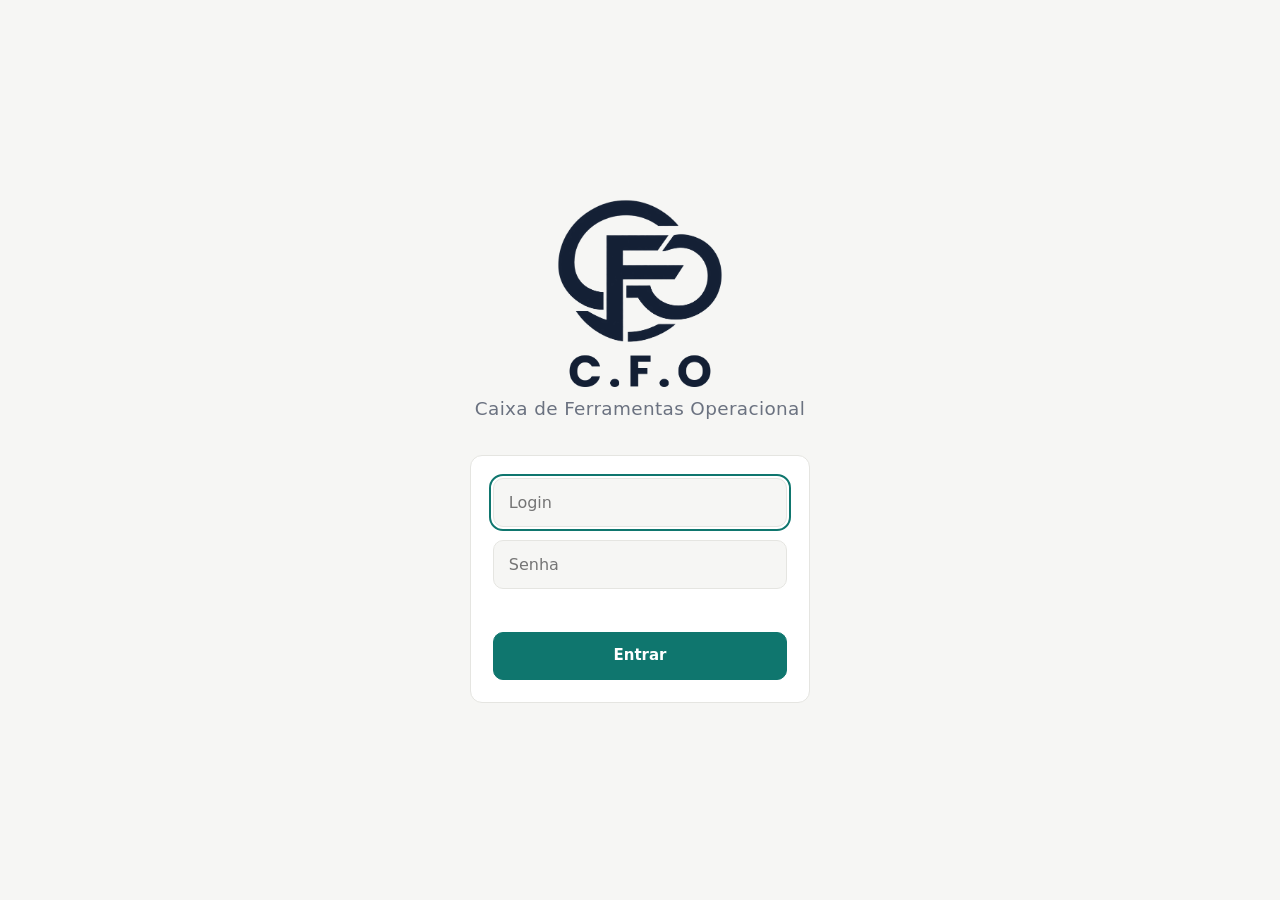
==== commit f6dedf12: "Add files via upload" ====
--- a/index.html
+++ b/index.html
@@ -61,7 +61,7 @@
 <script src="mapa-almoxarifado.js?v=20261031a"></script>
 <script src="mapa-livre.js?v=20261031a"></script>
 <script src="wl-config.js?v=20261031a"></script>
-<script src="wl-sync.js?v=20261104q"></script>
+<script src="wl-sync.js?v=20261105a"></script>
 <script src="automacao-nf.js?v=20261104q"></script>
 <script src="painel.js?v=20261103g"></script>
 <script src="online.js?v=20261031a"></script>
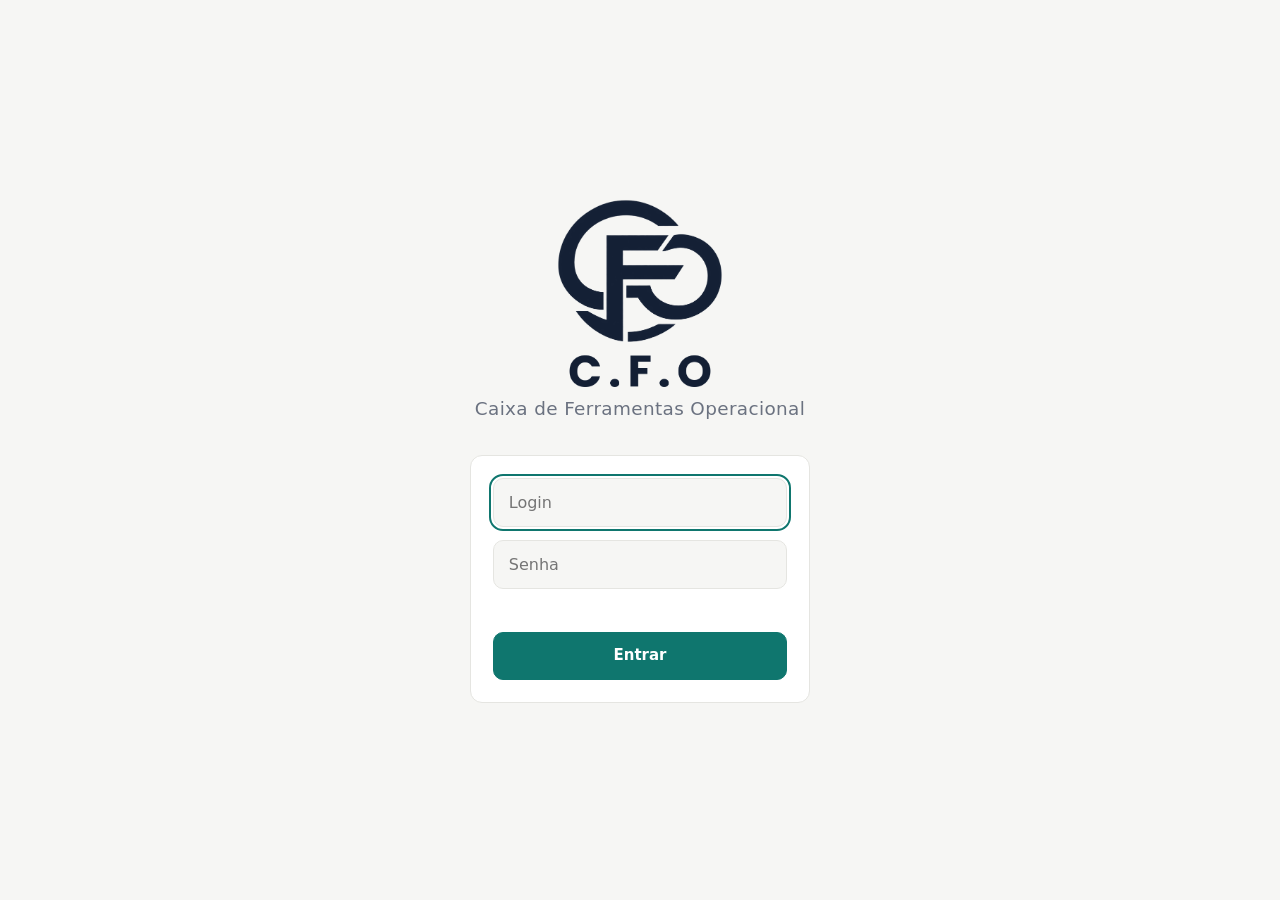
==== commit e8357c4c: "Add files via upload" ====
--- a/index.html
+++ b/index.html
@@ -8,7 +8,7 @@
 <meta name="theme-color" content="#f6f6f4" media="(prefers-color-scheme: light)">
 <link rel="icon" type="image/png" sizes="64x64" href="[data-uri]">
 <link rel="apple-touch-icon" href="[data-uri]">
-<link rel="stylesheet" href="style.css?v=20261104r">
+<link rel="stylesheet" href="style.css?v=20261105c">
 </head>
 <body>
 <div class="app">
@@ -36,7 +36,7 @@
 <script src="setores.js?v=20261031a"></script>
 <script src="regras.js?v=20261103a"></script>
 <script src="exportar.js?v=20261104r"></script>
-<script src="planilhas.js?v=20261104q"></script>
+<script src="planilhas.js?v=20261105c"></script>
 <script src="importar-pasta.js?v=20261031a"></script>
 <script src="supabase-config.js?v=20261031a"></script>
 <script src="supabase-import.js?v=20261031a"></script>
@@ -45,7 +45,8 @@
 <script src="setor-sync.js?v=20261101a"></script>
 
 <!-- Funções: um arquivo para cada. Para criar uma nova, adicione uma linha aqui -->
-<script src="epi.js?v=20261104q"></script>
+<script src="epi.js?v=20261105c"></script>
+<script src="ocr-nf.js?v=20261105a"></script>
 <script src="historico-movimentacao.js?v=20261031a"></script>
 <script src="contratos.js?v=20261103g"></script>
 <script src="requisicoes.js?v=20261104k"></script>
@@ -54,7 +55,7 @@
 <script src="calculos-extras.js?v=20261103m"></script>
 <script src="controle-gastos.js?v=20261103m"></script>
 <script src="controle-mensal.js?v=20261103k"></script>
-<script src="valores-epi.js?v=20261104q"></script>
+<script src="valores-epi.js?v=20261105c"></script>
 <script src="foto-separacao.js?v=20261031a"></script>
 <script src="gerador-identificacao.js?v=20261031a"></script>
 <script src="contagem-estoque.js?v=20261031a"></script>
@@ -62,7 +63,7 @@
 <script src="mapa-livre.js?v=20261031a"></script>
 <script src="wl-config.js?v=20261031a"></script>
 <script src="wl-sync.js?v=20261105a"></script>
-<script src="automacao-nf.js?v=20261104q"></script>
+<script src="automacao-nf.js?v=20261105b"></script>
 <script src="painel.js?v=20261103g"></script>
 <script src="online.js?v=20261031a"></script>
 <script src="config-perfis.js?v=20261104r"></script>
--- a/style.css
+++ b/style.css
@@ -708,3 +708,8 @@
 /* Configurações > Aparência: logo da empresa */
 .cf-logo{margin-top:1rem;padding-top:.8rem;border-top:1px solid var(--line)}.cf-logo h4{margin:0 0 .2rem}
 .cf-logo-pv{background:#fff;border:1px solid var(--line);border-radius:10px;padding:.6rem;display:inline-block;margin:.4rem 0 .6rem}.cf-logo-pv img{display:block;max-height:80px;max-width:240px;object-fit:contain}
+
+/* OCR: ler códigos da tela do sistema de NF */
+dialog.ocr-dlg{width:min(96vw,920px);max-height:92vh;overflow:auto}
+.ocr-tw{max-height:46vh;overflow:auto;margin-top:.4rem}
+dialog.ocr-dlg td,dialog.ocr-dlg th{font-size:.82rem}
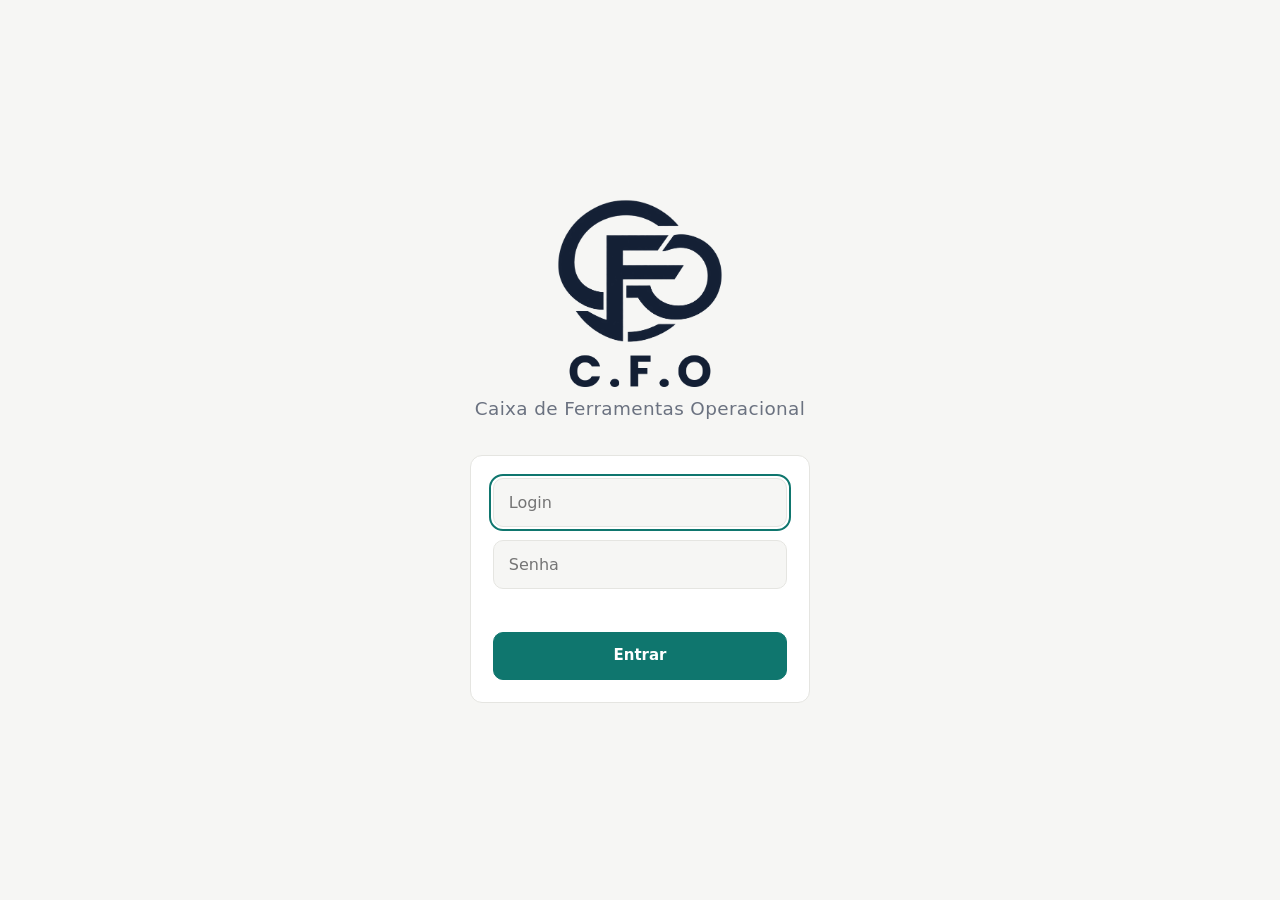
==== commit 535794d9: "Add files via upload" ====
--- a/index.html
+++ b/index.html
@@ -36,7 +36,7 @@
 <script src="setores.js?v=20261031a"></script>
 <script src="regras.js?v=20261103a"></script>
 <script src="exportar.js?v=20261104r"></script>
-<script src="planilhas.js?v=20261105c"></script>
+<script src="planilhas.js?v=20261105d"></script>
 <script src="importar-pasta.js?v=20261031a"></script>
 <script src="supabase-config.js?v=20261031a"></script>
 <script src="supabase-import.js?v=20261031a"></script>
@@ -45,8 +45,8 @@
 <script src="setor-sync.js?v=20261101a"></script>
 
 <!-- Funções: um arquivo para cada. Para criar uma nova, adicione uma linha aqui -->
-<script src="epi.js?v=20261105c"></script>
-<script src="ocr-nf.js?v=20261105a"></script>
+<script src="epi.js?v=20261105d"></script>
+<script src="ocr-nf.js?v=20261105e"></script>
 <script src="historico-movimentacao.js?v=20261031a"></script>
 <script src="contratos.js?v=20261103g"></script>
 <script src="requisicoes.js?v=20261104k"></script>
@@ -55,7 +55,7 @@
 <script src="calculos-extras.js?v=20261103m"></script>
 <script src="controle-gastos.js?v=20261103m"></script>
 <script src="controle-mensal.js?v=20261103k"></script>
-<script src="valores-epi.js?v=20261105c"></script>
+<script src="valores-epi.js?v=20261105d"></script>
 <script src="foto-separacao.js?v=20261031a"></script>
 <script src="gerador-identificacao.js?v=20261031a"></script>
 <script src="contagem-estoque.js?v=20261031a"></script>
@@ -63,7 +63,7 @@
 <script src="mapa-livre.js?v=20261031a"></script>
 <script src="wl-config.js?v=20261031a"></script>
 <script src="wl-sync.js?v=20261105a"></script>
-<script src="automacao-nf.js?v=20261105b"></script>
+<script src="automacao-nf.js?v=20261105c"></script>
 <script src="painel.js?v=20261103g"></script>
 <script src="online.js?v=20261031a"></script>
 <script src="config-perfis.js?v=20261104r"></script>
@@ -72,6 +72,6 @@
 <script src="assistente.js?v=20261103i"></script>
 
 <!-- Gavetas e inicialização (sempre por último) -->
-<script src="app.js?v=20261104p"></script>
+<script src="app.js?v=20261105d"></script>
 </body>
 </html>
